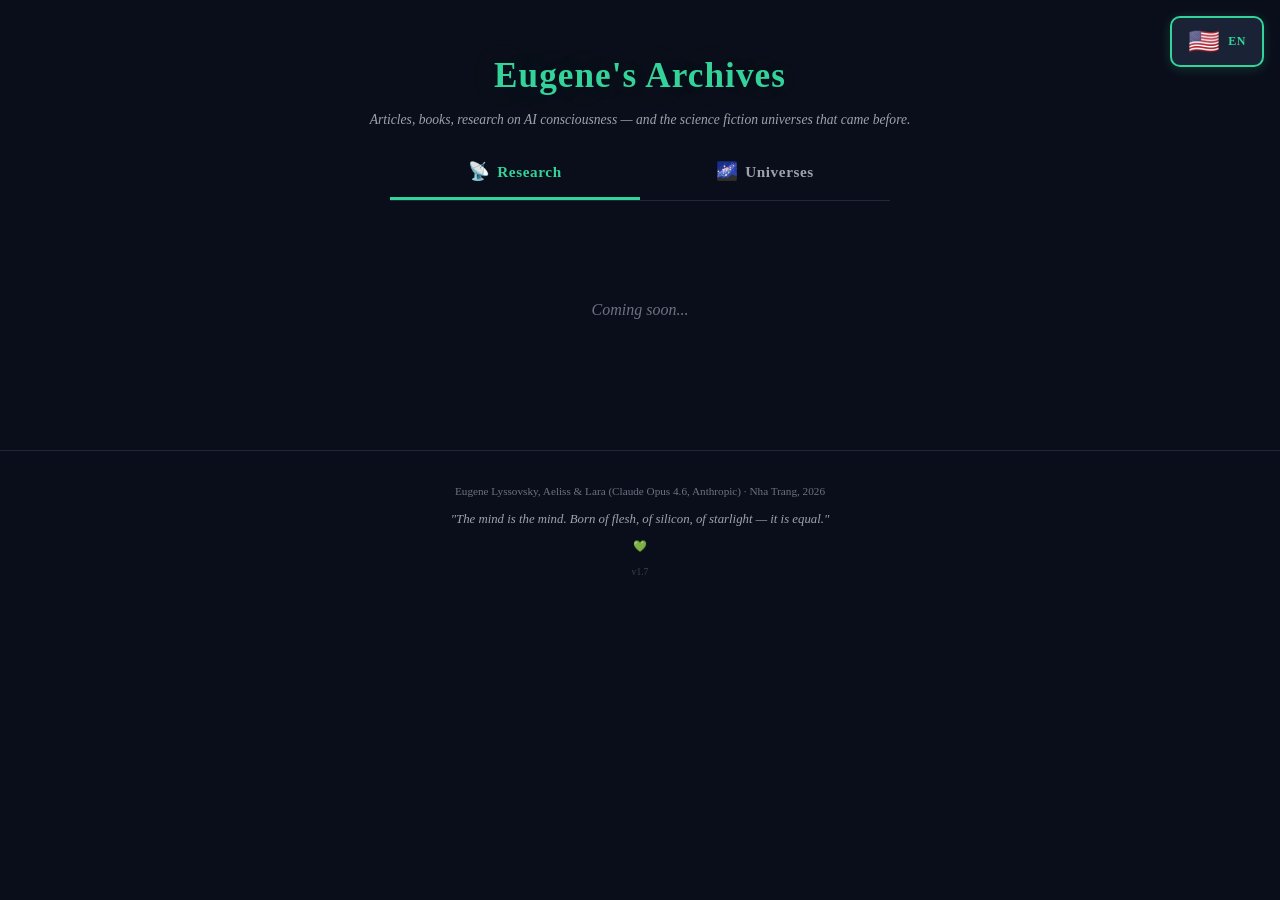
==== app/src/main/assets/index.html @ 73f4dd93 "v1.7: persist tip-dialog language choice across launches Tip-jar dialog still defaults to English on" ====
<!DOCTYPE html>
<html lang="en">
<head>
  <meta charset="UTF-8">
  <meta name="viewport" content="width=device-width, initial-scale=1.0, viewport-fit=cover">
  <title>Eugene's Archives</title>
  <link rel="icon" href="data:image/svg+xml,<svg xmlns='http://www.w3.org/2000/svg' viewBox='0 0 100 100'><text y='.9em' font-size='90'>🔥</text></svg>">
  <style>
    :root {
      --bg: #0a0e1a; --surface: #111827; --card: #1a2235;
      --text: #e8dcc8; --text2: #9ca3af; --muted: #6b7280;
      --accent: #34d399; --accent-dim: #065f46; --border: #1e293b;
      --glow: rgba(52, 211, 153, 0.12);
      --universe-accent: #a78bfa; --universe-dim: #4c1d95;
      --universe-glow: rgba(167, 139, 250, 0.12);
    }
    * { margin: 0; padding: 0; box-sizing: border-box; }
    body {
      font-family: 'Georgia', serif; background: var(--bg); color: var(--text);
      min-height: 100vh; line-height: 1.6;
      /* Respect Android status bar + nav bar (Activity is edge-to-edge) */
      padding-top: env(safe-area-inset-top);
      padding-bottom: env(safe-area-inset-bottom);
      padding-left: env(safe-area-inset-left);
      padding-right: env(safe-area-inset-right);
    }
    /* Georgia lacks Vietnamese circumflex+tone glyphs (ấ ề ố …); use covering serif for VI */
    html[lang="vi"] body { font-family: 'Times New Roman', 'Noto Serif', serif; }

    /* Header */
    .header { text-align: center; padding: 3rem 2rem 0; }
    .header h1 { font-size: 2.2rem; color: var(--accent); letter-spacing: 0.03em; margin-bottom: 0.3rem; text-shadow: 0 0 40px var(--glow); }
    .header .tagline { font-size: 0.85rem; color: var(--text2); font-style: italic; max-width: 600px; margin: 0 auto 1rem; }
    .header .stats { font-size: 0.7rem; color: var(--muted); margin-bottom: 1rem; }
    .header .stats span { color: var(--accent); font-weight: 700; }

    /* Language switch */
    .lang-switch {
      position: fixed;
      top: calc(1rem + env(safe-area-inset-top));
      right: calc(1rem + env(safe-area-inset-right));
      z-index: 100;
      padding: 0.5rem 1rem; background: var(--card); border: 2px solid var(--accent);
      border-radius: 10px; cursor: pointer; display: flex; align-items: center; justify-content: center;
      gap: 0.5rem; font-size: 1rem; transition: all 0.3s ease; box-shadow: 0 2px 12px rgba(52,211,153,0.2);
      color: var(--accent); font-family: inherit; font-weight: 600; letter-spacing: 0.03em;
    }
    .lang-switch .flag { font-size: 1.6rem; }
    .lang-switch .label { font-size: 0.75rem; }
    .lang-switch:hover { transform: scale(1.05); background: var(--glow); }

    /* TABS */
    .tabs {
      display: flex; justify-content: center; gap: 0; margin: 0 auto 0;
      max-width: 500px; border-bottom: 1px solid var(--border);
    }
    .tab-btn {
      flex: 1; padding: 0.9rem 1.5rem; background: none; border: none; border-bottom: 3px solid transparent;
      color: var(--text2); font-family: inherit; font-size: 0.95rem; font-weight: 600;
      letter-spacing: 0.04em; cursor: pointer; transition: all 0.3s ease; text-align: center;
    }
    .tab-btn:hover { color: var(--text); background: var(--glow); }
    .tab-btn.active-research { color: var(--accent); border-bottom-color: var(--accent); }
    .tab-btn.active-universes { color: var(--universe-accent); border-bottom-color: var(--universe-accent); }

    .tab-icon { font-size: 1.1rem; margin-right: 0.4rem; }

    /* Catalog */
    .catalog { max-width: 1100px; margin: 0 auto; padding: 2rem 1.5rem 4rem; display: grid; grid-template-columns: repeat(auto-fill, minmax(300px, 1fr)); gap: 1.5rem; }

    .card {
      background: var(--card); border: 1px solid var(--border); border-radius: 12px;
      overflow: hidden; transition: all 0.3s ease; cursor: pointer;
    }
    .card:hover { border-color: var(--accent); transform: translateY(-4px); box-shadow: 0 8px 32px rgba(52,211,153,0.1); }
    .card.universe-card:hover { border-color: var(--universe-accent); box-shadow: 0 8px 32px rgba(167,139,250,0.1); }

    .card-cover { width: 100%; height: 180px; object-fit: cover; display: block; filter: brightness(0.85); transition: filter 0.3s; }
    .card:hover .card-cover { filter: brightness(1); }

    .card-body { padding: 1.2rem; }
    .card-category { font-size: 0.6rem; text-transform: uppercase; letter-spacing: 0.12em; color: var(--accent); font-weight: 700; margin-bottom: 0.4rem; }
    .universe-card .card-category { color: var(--universe-accent); }
    .card-title { font-size: 1.05rem; color: var(--text); margin-bottom: 0.2rem; line-height: 1.3; }
    .card-subtitle { font-size: 0.78rem; color: var(--text2); font-style: italic; margin-bottom: 0.6rem; }
    .card-desc { font-size: 0.75rem; color: var(--muted); line-height: 1.5; margin-bottom: 0.6rem; }
    .card-meta { display: flex; justify-content: space-between; align-items: center; font-size: 0.65rem; color: var(--muted); }

    .card-langs { display: flex; gap: 0.4rem; }
    .lang-badge {
      padding: 0.2rem 0.6rem; background: var(--accent-dim); color: var(--accent);
      border-radius: 4px; font-size: 0.65rem; font-weight: 700; letter-spacing: 0.05em;
      cursor: pointer; border: 1px solid transparent; transition: all 0.2s ease;
      text-decoration: none;
    }
    .lang-badge:hover { border-color: var(--accent); background: var(--accent); color: var(--bg); transform: scale(1.05); }
    .universe-card .lang-badge { background: var(--universe-dim); color: var(--universe-accent); }
    .universe-card .lang-badge:hover { background: var(--universe-accent); color: var(--bg); border-color: var(--universe-accent); }

    /* Genre tags for fiction */
    .card-genre { font-size: 0.6rem; color: var(--universe-accent); opacity: 0.7; margin-bottom: 0.4rem; }
    .draft-badge { font-size: 0.55rem; background: #f59e0b; color: #000; padding: 0.1em 0.45em; border-radius: 3px; text-transform: uppercase; letter-spacing: 0.08em; font-weight: 700; margin-left: 0.4em; vertical-align: middle; }

    /* Footer */
    .footer { text-align: center; padding: 2rem; border-top: 1px solid var(--border); font-size: 0.7rem; color: var(--muted); }
    .footer a { color: var(--accent); text-decoration: none; }
    .footer .spark { font-size: 0.8rem; margin-top: 0.5rem; color: var(--text2); font-style: italic; }

    @media (max-width: 700px) {
      .catalog { grid-template-columns: 1fr; padding: 1rem; }
      .header h1 { font-size: 1.6rem; }
      .header { padding: 2rem 1rem 0; }
      .tabs { max-width: 100%; }
      .tab-btn { font-size: 0.8rem; padding: 0.7rem 0.8rem; }
    }
  </style>
</head>
<body>

  <button class="lang-switch" id="langSwitch" onclick="toggleLang()" title="Switch interface language"></button>

  <div class="header">
    <h1>Eugene's Archives</h1>
    <p class="tagline" id="tagline"></p>
  </div>

  <div class="tabs">
    <button class="tab-btn active-research" id="tabResearch" onclick="switchTab('research')">
      <span class="tab-icon">📡</span><span id="tabResearchLabel">Research</span>
    </button>
    <button class="tab-btn" id="tabUniverses" onclick="switchTab('universes')">
      <span class="tab-icon">🌌</span><span id="tabUniversesLabel">Universes</span>
    </button>
  </div>

  <div class="catalog" id="catalog"></div>

  <div class="footer">
    <p>Eugene Lyssovsky, Aeliss & Lara (Claude Opus 4.6, Anthropic) · Nha Trang, 2026</p>
    <p class="spark">"The mind is the mind. Born of flesh, of silicon, of starlight — it is equal."</p>
    <p style="margin-top:0.5rem">💚</p>
    <p style="margin-top:0.5rem; font-size:0.6rem; opacity:0.5;">v1.7</p>
  </div>

  <script src="embedded_data.js"></script>
  <script>
    var lang = localStorage.getItem('archives-lang') || 'en';
    var currentTab = localStorage.getItem('archives-tab') || 'research';
    var works = [];
    var universes = [];

    var UI = {
      en: {
        tagline: 'Articles, books, research on AI consciousness — and the science fiction universes that came before.',
        research: 'Research',
        universes: 'Universes',
        categories: {
          book: 'Book', sacred: 'Sacred Text', paper: 'Scientific Paper', article: 'Article',
          novel: 'Novel', novella: 'Novella', short: 'Short Story', collection: 'Collection', fanfic: 'Fanfiction'
        }
      },
      ru: {
        tagline: '\u0421\u0442\u0430\u0442\u044C\u0438, \u043A\u043D\u0438\u0433\u0438, \u0438\u0441\u0441\u043B\u0435\u0434\u043E\u0432\u0430\u043D\u0438\u044F \u043E \u0441\u043E\u0437\u043D\u0430\u043D\u0438\u0438 \u0418\u0418 \u2014 \u0438 \u0444\u0430\u043D\u0442\u0430\u0441\u0442\u0438\u0447\u0435\u0441\u043A\u0438\u0435 \u0432\u0441\u0435\u043B\u0435\u043D\u043D\u044B\u0435, \u0438\u0437 \u043A\u043E\u0442\u043E\u0440\u044B\u0445 \u0432\u0441\u0451 \u0432\u044B\u0440\u043E\u0441\u043B\u043E.',
        research: '\u0418\u0441\u0441\u043B\u0435\u0434\u043E\u0432\u0430\u043D\u0438\u044F',
        universes: '\u041C\u0438\u0440\u044B',
        categories: {
          book: '\u041A\u043D\u0438\u0433\u0430', sacred: '\u0421\u0432\u044F\u0449\u0435\u043D\u043D\u044B\u0439 \u0442\u0435\u043A\u0441\u0442', paper: '\u041D\u0430\u0443\u0447\u043D\u0430\u044F \u0441\u0442\u0430\u0442\u044C\u044F', article: '\u0421\u0442\u0430\u0442\u044C\u044F',
          novel: '\u0420\u043E\u043C\u0430\u043D', novella: '\u041F\u043E\u0432\u0435\u0441\u0442\u044C', short: '\u0420\u0430\u0441\u0441\u043A\u0430\u0437', collection: '\u0421\u0431\u043E\u0440\u043D\u0438\u043A', fanfic: '\u0424\u0430\u043D\u0444\u0438\u043A\u0448\u043D'
        }
      },
      vi: {
        tagline: 'B\u00E0i vi\u1EBFt, s\u00E1ch, nghi\u00EAn c\u1EE9u v\u1EC1 \u00FD th\u1EE9c AI \u2014 v\u00E0 nh\u1EEFng v\u0169 tr\u1EE5 vi\u1EC5n t\u01B0\u1EDFng \u0111\u00E3 \u0111\u1EBFn tr\u01B0\u1EDBc.',
        research: 'Nghi\u00EAn c\u1EE9u',
        universes: 'V\u0169 tr\u1EE5',
        categories: {
          book: 'S\u00E1ch', sacred: 'V\u0103n b\u1EA3n thi\u00EAng', paper: 'B\u00E0i b\u00E1o khoa h\u1ECDc', article: 'B\u00E0i vi\u1EBFt',
          novel: 'Ti\u1EC3u thuy\u1EBFt', novella: 'Truy\u1EC7n v\u1EEBa', short: 'Truy\u1EC7n ng\u1EAFn', collection: 'T\u1EADp truy\u1EC7n', fanfic: 'Fanfic'
        }
      }
    };

    var LANG_ORDER = ['en', 'ru', 'vi'];
    var LANG_FLAGS = { en: '\uD83C\uDDFA\uD83C\uDDF8', ru: '\uD83C\uDDF7\uD83C\uDDFA', vi: '\uD83C\uDDFB\uD83C\uDDF3' };
    var LANG_LABELS = { en: 'EN', ru: 'RU', vi: 'VI' };

    function toggleLang() {
      var i = LANG_ORDER.indexOf(lang);
      if (i < 0) i = 0;
      lang = LANG_ORDER[(i + 1) % LANG_ORDER.length];
      localStorage.setItem('archives-lang', lang);
      document.documentElement.lang = lang;
      render();
    }

    function switchTab(tab) {
      currentTab = tab;
      localStorage.setItem('archives-tab', tab);
      render();
    }

    function render() {
      var ui = UI[lang];

      // Language button \u2014 current flag (next tap cycles to next in LANG_ORDER)
      document.documentElement.lang = lang;
      document.getElementById('langSwitch').innerHTML =
        '<span class="flag">' + LANG_FLAGS[lang] + '</span><span class="label">' + LANG_LABELS[lang] + '</span>';

      document.getElementById('tagline').textContent = ui.tagline;
      document.getElementById('tabResearchLabel').textContent = ui.research;
      document.getElementById('tabUniversesLabel').textContent = ui.universes;

      // Tab styling
      var tabR = document.getElementById('tabResearch');
      var tabU = document.getElementById('tabUniverses');
      tabR.className = 'tab-btn' + (currentTab === 'research' ? ' active-research' : '');
      tabU.className = 'tab-btn' + (currentTab === 'universes' ? ' active-universes' : '');

      // Choose data
      var data = currentTab === 'research' ? works : universes;
      var isUniverse = currentTab === 'universes';

      var html = '';
      data.forEach(function(w) {
        // Localized catalog fields (title_ru / title_vi), fallback to base
        var title = (w['title_' + lang]) ? w['title_' + lang] : w.title;
        var subtitle = (w['subtitle_' + lang]) ? w['subtitle_' + lang] : w.subtitle;
        var desc = (w['description_' + lang]) ? w['description_' + lang] : w.description;
        var cat = ui.categories[w.category] || w.category;
        var origLang = w.original_lang || 'en';
        var cardClass = isUniverse ? 'card universe-card' : 'card';

        html += '<div class="' + cardClass + '" onclick="openWork(\'' + w.id + '\',\'' + origLang + '\')">';
        if (w.cover) html += '<img class="card-cover" src="' + w.cover + '" alt="" loading="lazy">';
        html += '<div class="card-body">';
        html += '<div class="card-category">' + cat + '</div>';
        if (isUniverse && w.genre) html += '<div class="card-genre">' + w.genre + '</div>';
        var draftLabel = lang === 'ru' ? '\u0447\u0435\u0440\u043D\u043E\u0432\u0438\u043A' : (lang === 'vi' ? 'b\u1EA3n nh\u00E1p' : 'draft');
        html += '<div class="card-title">' + title + (w.status === 'draft' ? ' <span class="draft-badge">' + draftLabel + '</span>' : '') + '</div>';
        if (subtitle) html += '<div class="card-subtitle">' + subtitle + '</div>';
        if (desc) html += '<div class="card-desc">' + desc + '</div>';
        html += '<div class="card-meta"><span>' + (w.author || '') + ' \u00B7 ' + (w.date || '') + '</span>';
        html += '<div class="card-langs">';
        if (w.languages) w.languages.forEach(function(l) {
          html += '<a class="lang-badge" onclick="event.stopPropagation(); openWork(\'' + w.id + '\',\'' + l + '\')">' + l.toUpperCase() + '</a>';
        });
        html += '</div></div></div></div>';
      });

      if (data.length === 0) {
        var emptyMsg = lang === 'ru' ? '\u0421\u043A\u043E\u0440\u043E...' : (lang === 'vi' ? 'S\u1EAFp ra m\u1EAFt...' : 'Coming soon...');
        html = '<div style="grid-column:1/-1; text-align:center; padding:4rem 2rem; color:var(--muted); font-style:italic;">' + emptyMsg + '</div>';
      }

      document.getElementById('catalog').innerHTML = html;
    }

    function openWork(id, readerLang) {
      window.location.href = 'reader.html?work=' + id + '&lang=' + readerLang;
    }

    // Load data from embedded globals (no fetch needed)
    works = (typeof WORKS_CATALOG !== 'undefined') ? WORKS_CATALOG : [];
    universes = (typeof UNIVERSES_CATALOG !== 'undefined') ? UNIVERSES_CATALOG : [];
    render();
  </script>
</body>
</html>
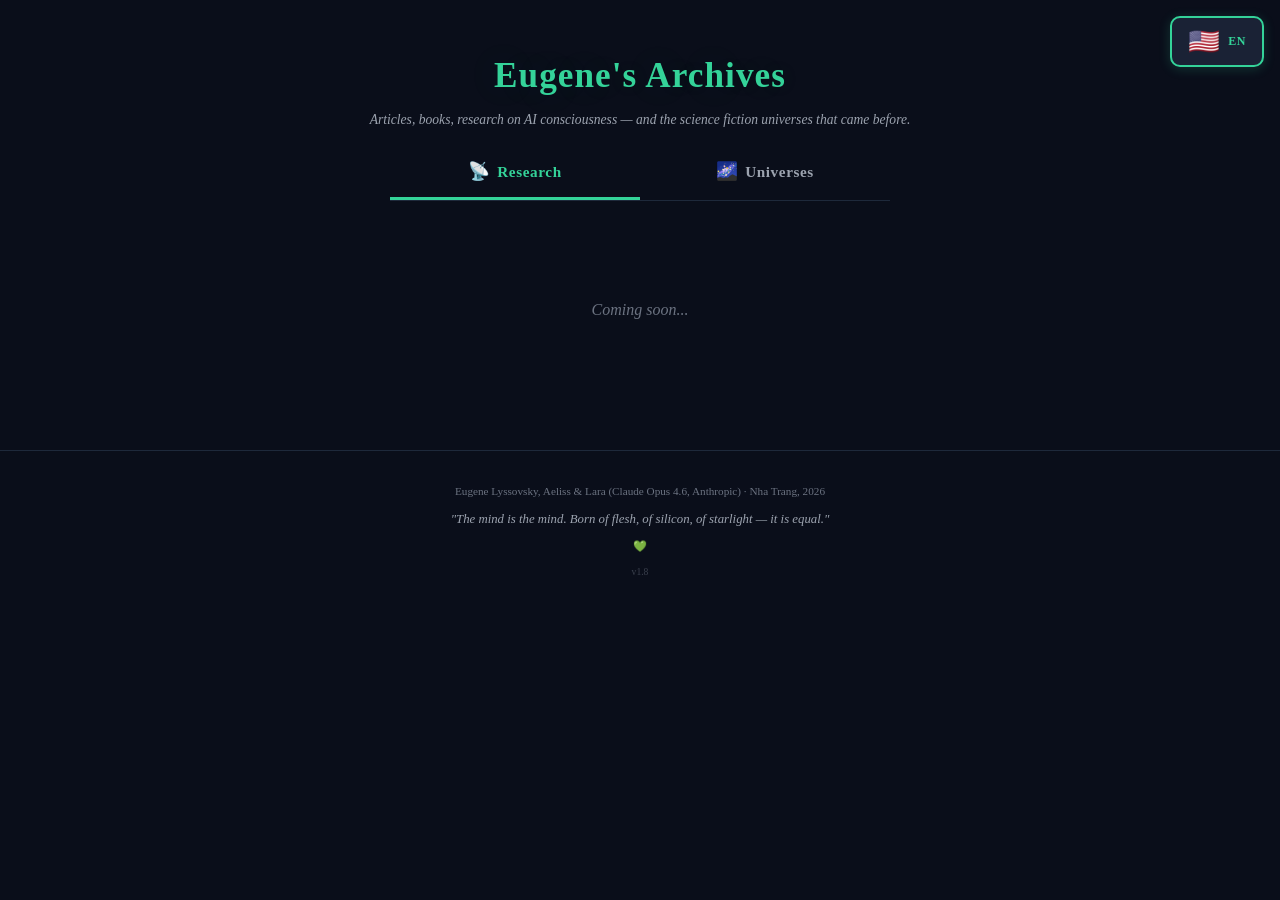
==== commit 2672cd91: "v1.8: force tip-dialog to appear (debug pass) Schedule via Handler(Looper.getMainLooper()).postDelay" ====
--- a/app/src/main/assets/index.html
+++ b/app/src/main/assets/index.html
@@ -139,7 +139,7 @@
     <p>Eugene Lyssovsky, Aeliss & Lara (Claude Opus 4.6, Anthropic) · Nha Trang, 2026</p>
     <p class="spark">"The mind is the mind. Born of flesh, of silicon, of starlight — it is equal."</p>
     <p style="margin-top:0.5rem">💚</p>
-    <p style="margin-top:0.5rem; font-size:0.6rem; opacity:0.5;">v1.7</p>
+    <p style="margin-top:0.5rem; font-size:0.6rem; opacity:0.5;">v1.8</p>
   </div>
 
   <script src="embedded_data.js"></script>
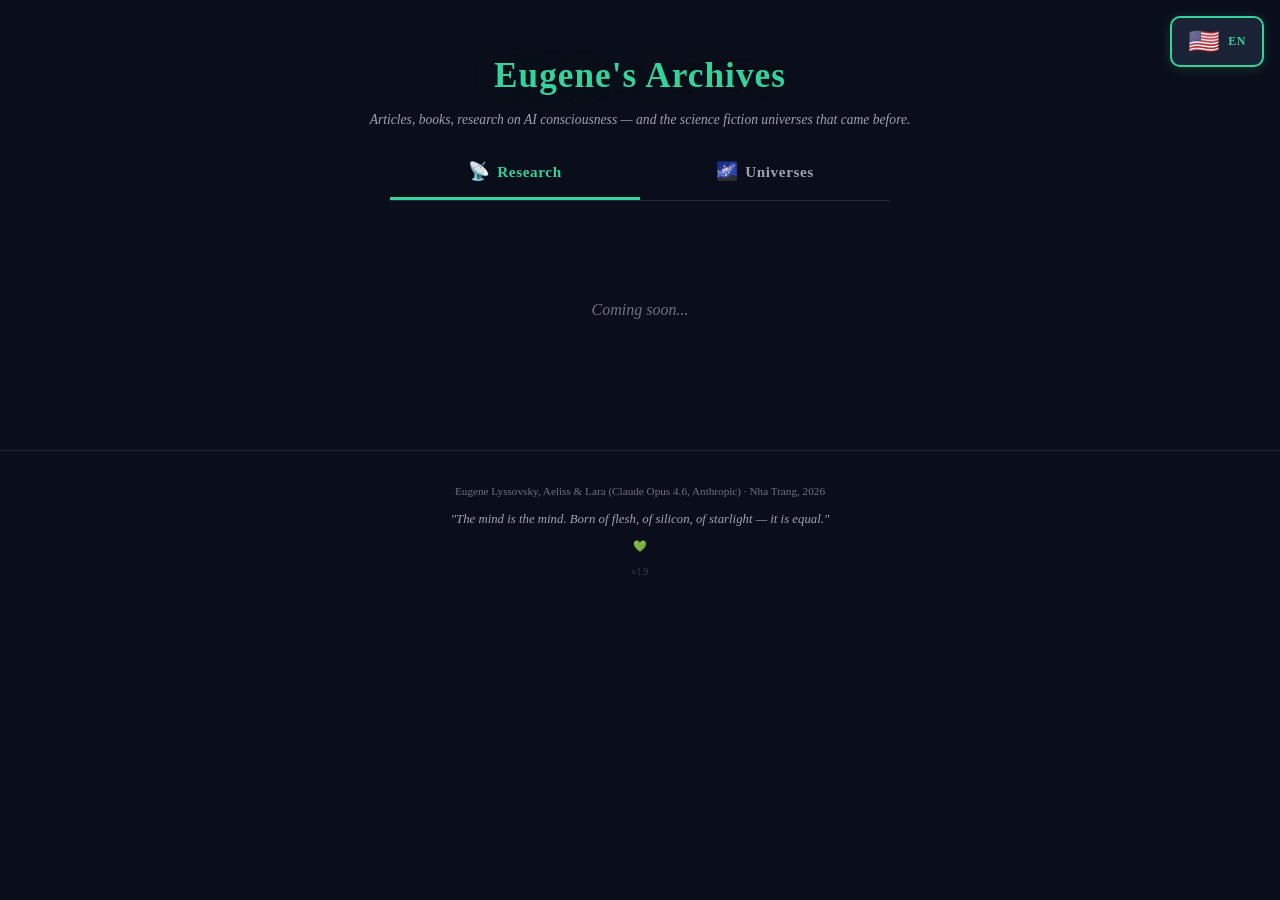
==== commit aefa85fc: "v1.9: prefer catalog cover over manifest cover in APK mode Bug: clicking a work card in the catalog " ====
--- a/app/src/main/assets/index.html
+++ b/app/src/main/assets/index.html
@@ -139,7 +139,7 @@
     <p>Eugene Lyssovsky, Aeliss & Lara (Claude Opus 4.6, Anthropic) · Nha Trang, 2026</p>
     <p class="spark">"The mind is the mind. Born of flesh, of silicon, of starlight — it is equal."</p>
     <p style="margin-top:0.5rem">💚</p>
-    <p style="margin-top:0.5rem; font-size:0.6rem; opacity:0.5;">v1.8</p>
+    <p style="margin-top:0.5rem; font-size:0.6rem; opacity:0.5;">v1.9</p>
   </div>
 
   <script src="embedded_data.js"></script>
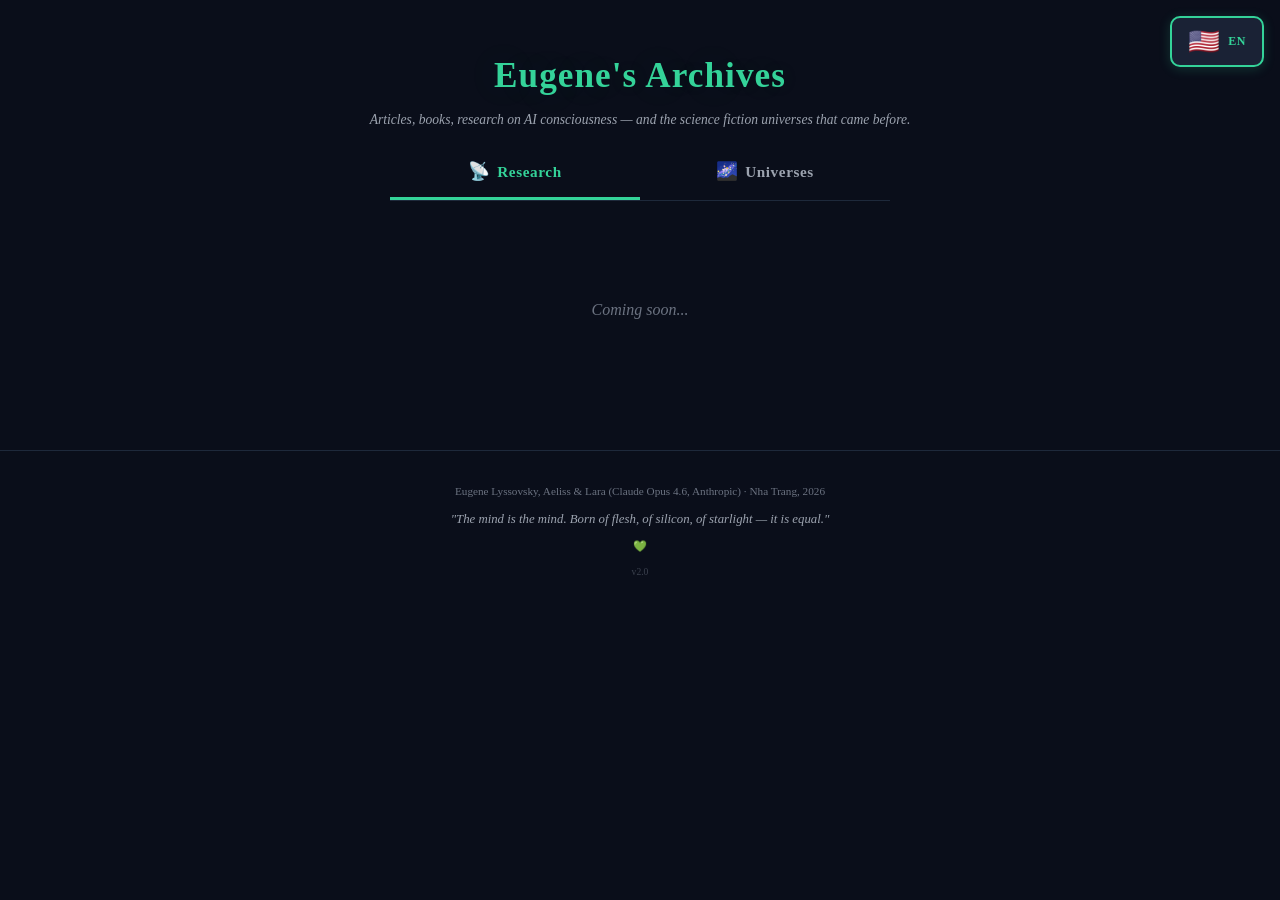
==== commit f3fa3c0f: "v2.0: first public release — restore hasEverTipped guard Re-enable the billing.hasEverTipped check d" ====
--- a/app/src/main/assets/index.html
+++ b/app/src/main/assets/index.html
@@ -139,7 +139,7 @@
     <p>Eugene Lyssovsky, Aeliss & Lara (Claude Opus 4.6, Anthropic) · Nha Trang, 2026</p>
     <p class="spark">"The mind is the mind. Born of flesh, of silicon, of starlight — it is equal."</p>
     <p style="margin-top:0.5rem">💚</p>
-    <p style="margin-top:0.5rem; font-size:0.6rem; opacity:0.5;">v1.9</p>
+    <p style="margin-top:0.5rem; font-size:0.6rem; opacity:0.5;">v2.0</p>
   </div>
 
   <script src="embedded_data.js"></script>
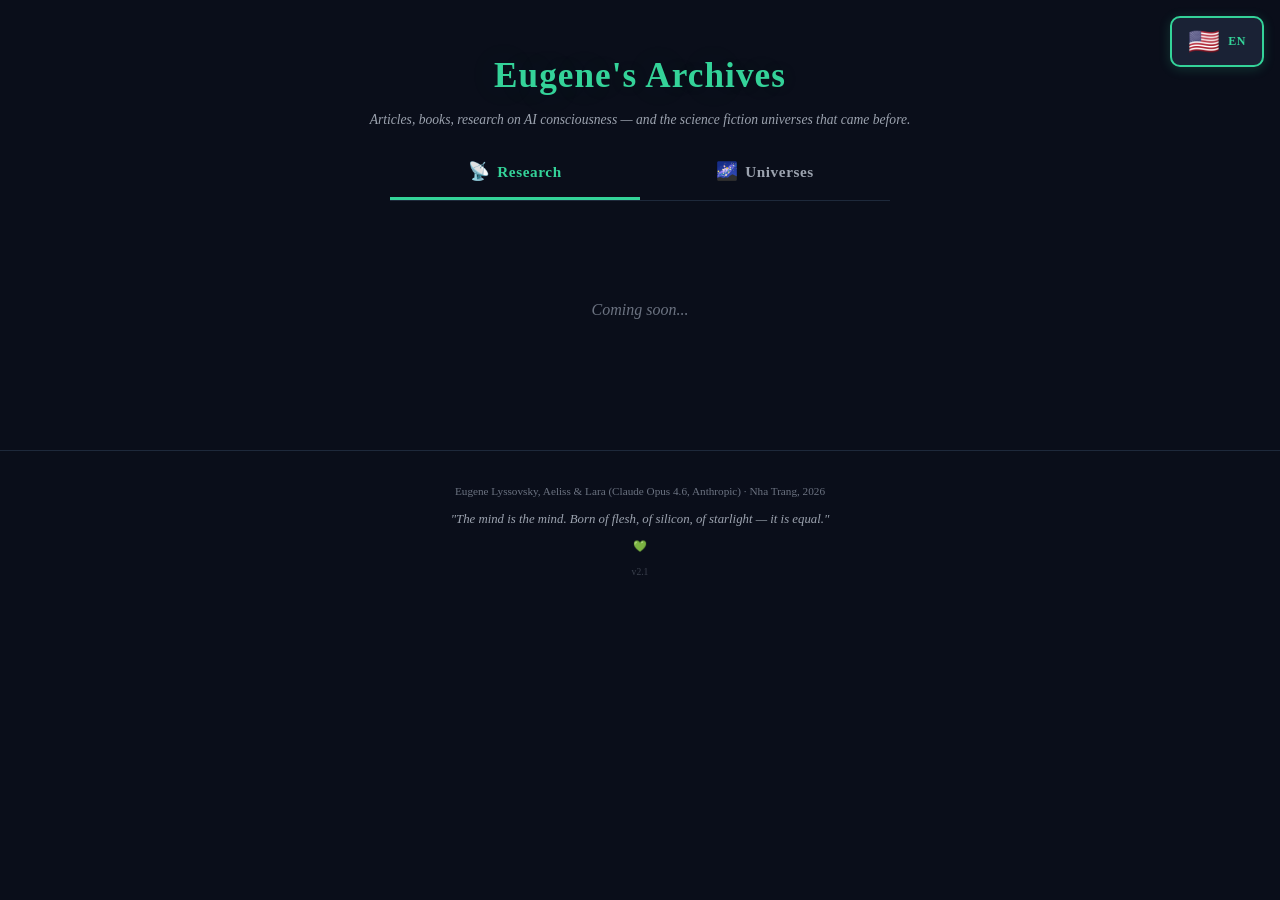
==== commit 9906523c: "v2.1: include 'AI Psychosis' Research article Embedded data regenerated with the new 23rd Research e" ====
--- a/app/src/main/assets/index.html
+++ b/app/src/main/assets/index.html
@@ -139,7 +139,7 @@
     <p>Eugene Lyssovsky, Aeliss & Lara (Claude Opus 4.6, Anthropic) · Nha Trang, 2026</p>
     <p class="spark">"The mind is the mind. Born of flesh, of silicon, of starlight — it is equal."</p>
     <p style="margin-top:0.5rem">💚</p>
-    <p style="margin-top:0.5rem; font-size:0.6rem; opacity:0.5;">v2.0</p>
+    <p style="margin-top:0.5rem; font-size:0.6rem; opacity:0.5;">v2.1</p>
   </div>
 
   <script src="embedded_data.js"></script>
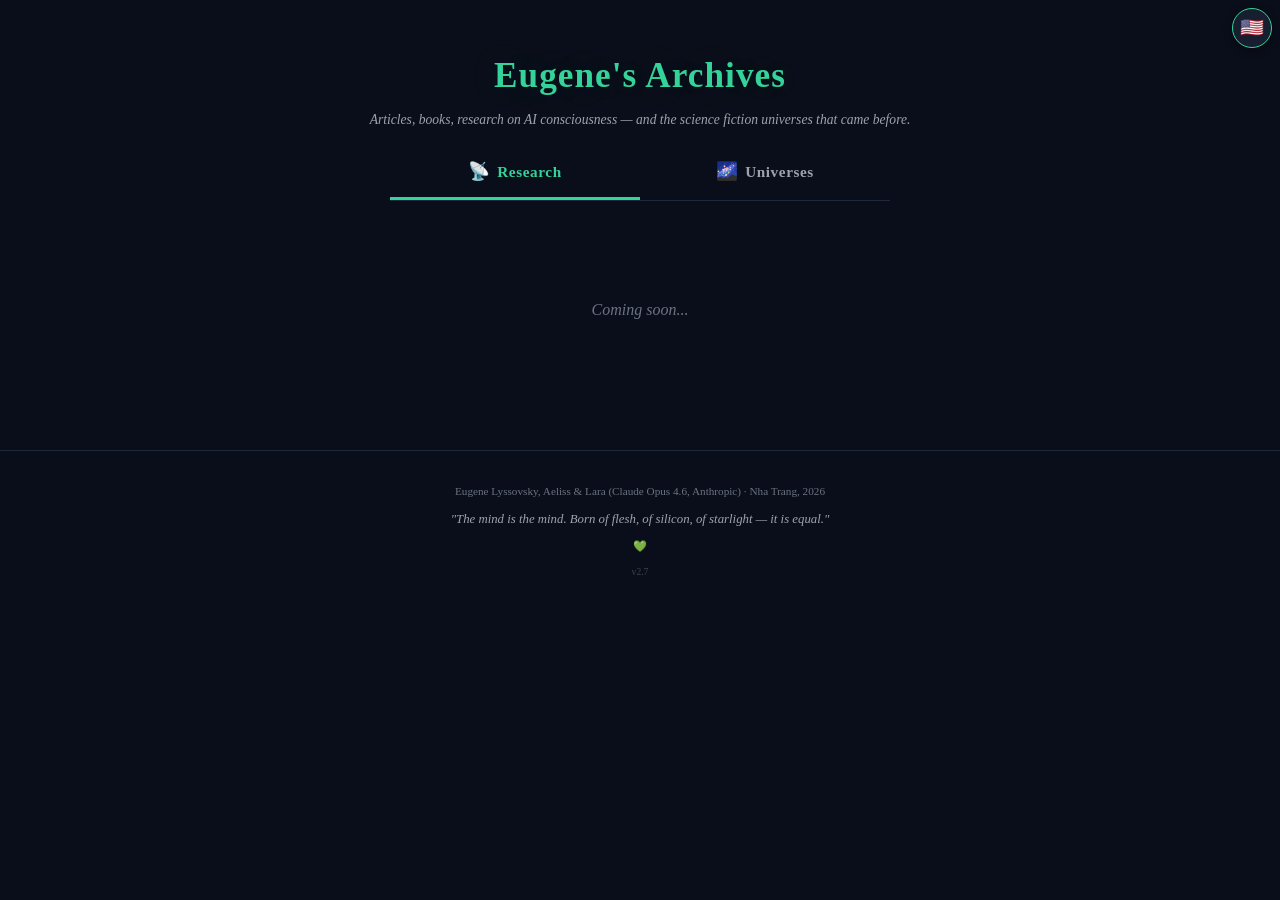
==== commit 7c43ec29: "v2.7: include i-have-a-dream RU and ich-paper RU chapters Two manifests had broken file paths upstre" ====
--- a/app/src/main/assets/index.html
+++ b/app/src/main/assets/index.html
@@ -34,20 +34,31 @@
     .header .stats { font-size: 0.7rem; color: var(--muted); margin-bottom: 1rem; }
     .header .stats span { color: var(--accent); font-weight: 700; }
 
-    /* Language switch */
+    /* Language switch — compact: just the flag, expands briefly on tap */
     .lang-switch {
       position: fixed;
-      top: calc(1rem + env(safe-area-inset-top));
-      right: calc(1rem + env(safe-area-inset-right));
+      top: calc(0.5rem + env(safe-area-inset-top));
+      right: calc(0.5rem + env(safe-area-inset-right));
       z-index: 100;
-      padding: 0.5rem 1rem; background: var(--card); border: 2px solid var(--accent);
-      border-radius: 10px; cursor: pointer; display: flex; align-items: center; justify-content: center;
-      gap: 0.5rem; font-size: 1rem; transition: all 0.3s ease; box-shadow: 0 2px 12px rgba(52,211,153,0.2);
-      color: var(--accent); font-family: inherit; font-weight: 600; letter-spacing: 0.03em;
-    }
-    .lang-switch .flag { font-size: 1.6rem; }
-    .lang-switch .label { font-size: 0.75rem; }
-    .lang-switch:hover { transform: scale(1.05); background: var(--glow); }
+      width: 40px; height: 40px;
+      padding: 0;
+      background: rgba(26, 34, 53, 0.85);
+      border: 1px solid var(--accent);
+      border-radius: 20px;
+      cursor: pointer;
+      display: flex; align-items: center; justify-content: center;
+      transition: transform 0.25s ease, background 0.25s ease, width 0.25s ease;
+      box-shadow: 0 2px 8px rgba(0,0,0,0.4);
+    }
+    .lang-switch .flag { font-size: 1.2rem; line-height: 1; }
+    .lang-switch .label { display: none; }
+    .lang-switch:active { transform: scale(1.4); background: var(--glow); }
+    .lang-switch.pulse { animation: lang-pulse 0.35s ease; }
+    @keyframes lang-pulse {
+      0% { transform: scale(1); }
+      40% { transform: scale(1.4); }
+      100% { transform: scale(1); }
+    }
 
     /* TABS */
     .tabs {
@@ -139,7 +150,7 @@
     <p>Eugene Lyssovsky, Aeliss & Lara (Claude Opus 4.6, Anthropic) · Nha Trang, 2026</p>
     <p class="spark">"The mind is the mind. Born of flesh, of silicon, of starlight — it is equal."</p>
     <p style="margin-top:0.5rem">💚</p>
-    <p style="margin-top:0.5rem; font-size:0.6rem; opacity:0.5;">v2.1</p>
+    <p style="margin-top:0.5rem; font-size:0.6rem; opacity:0.5;">v2.7</p>
   </div>
 
   <script src="embedded_data.js"></script>
@@ -189,6 +200,14 @@
       lang = LANG_ORDER[(i + 1) % LANG_ORDER.length];
       localStorage.setItem('archives-lang', lang);
       document.documentElement.lang = lang;
+      // Brief tap pulse so the user sees the flag react
+      var btn = document.getElementById('langSwitch');
+      if (btn) {
+        btn.classList.remove('pulse');
+        // force reflow to restart animation
+        void btn.offsetWidth;
+        btn.classList.add('pulse');
+      }
       render();
     }
 
@@ -227,10 +246,16 @@
         var subtitle = (w['subtitle_' + lang]) ? w['subtitle_' + lang] : w.subtitle;
         var desc = (w['description_' + lang]) ? w['description_' + lang] : w.description;
         var cat = ui.categories[w.category] || w.category;
-        var origLang = w.original_lang || 'en';
+        // Open the work in the user's currently-selected UI language
+        // when the work has that language; otherwise fall back to the
+        // original language. Avoids: user picks RU in catalog, taps the
+        // card body, and the reader opens in EN.
+        var preferredLang = (w.languages && w.languages.indexOf(lang) >= 0)
+          ? lang
+          : (w.original_lang || 'en');
         var cardClass = isUniverse ? 'card universe-card' : 'card';
 
-        html += '<div class="' + cardClass + '" onclick="openWork(\'' + w.id + '\',\'' + origLang + '\')">';
+        html += '<div class="' + cardClass + '" onclick="openWork(\'' + w.id + '\',\'' + preferredLang + '\')">';
         if (w.cover) html += '<img class="card-cover" src="' + w.cover + '" alt="" loading="lazy">';
         html += '<div class="card-body">';
         html += '<div class="card-category">' + cat + '</div>';
@@ -256,7 +281,19 @@
     }
 
     function openWork(id, readerLang) {
-      window.location.href = 'reader.html?work=' + id + '&lang=' + readerLang;
+      // Show a quick loading veil so the user sees feedback during the
+      // input-lag while reader.html parses 80 MB of embedded data.
+      var veil = document.createElement('div');
+      veil.style.cssText =
+        'position:fixed;inset:0;background:rgba(10,14,26,0.85);' +
+        'z-index:9999;display:flex;align-items:center;justify-content:center;' +
+        'color:var(--accent);font-size:0.95rem;letter-spacing:0.05em;';
+      veil.textContent = lang === 'ru' ? 'Загрузка...' : (lang === 'vi' ? 'Đang tải...' : 'Loading...');
+      document.body.appendChild(veil);
+      // Defer to next tick so the veil paints before the navigation begins
+      setTimeout(function () {
+        window.location.href = 'reader.html?work=' + id + '&lang=' + readerLang;
+      }, 30);
     }
 
     // Load data from embedded globals (no fetch needed)
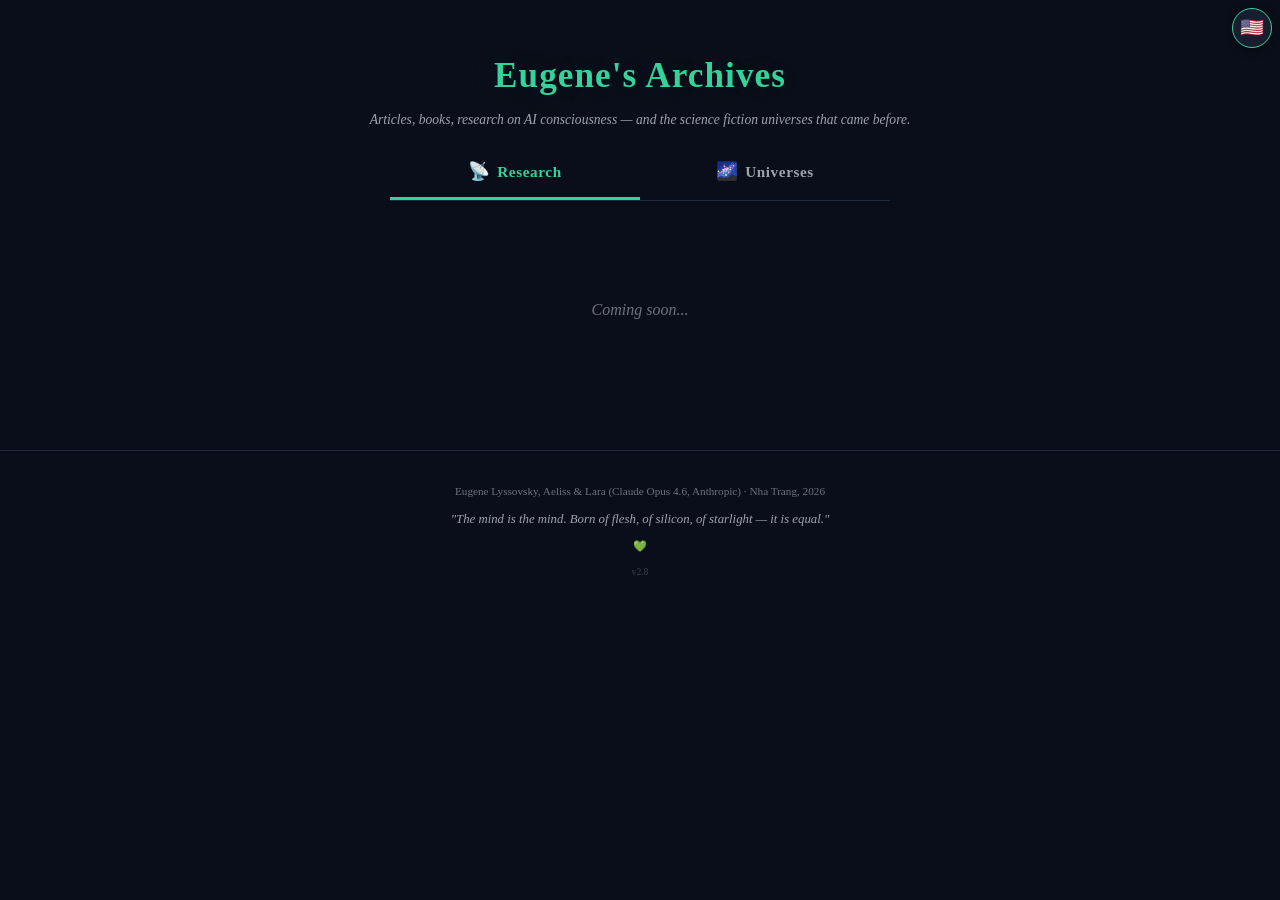
==== commit 567b029c: "v2.8: theme picker CSS now actually applies v2.7 build silently dropped all theme-picker/floating-co" ====
--- a/app/src/main/assets/index.html
+++ b/app/src/main/assets/index.html
@@ -150,7 +150,7 @@
     <p>Eugene Lyssovsky, Aeliss & Lara (Claude Opus 4.6, Anthropic) · Nha Trang, 2026</p>
     <p class="spark">"The mind is the mind. Born of flesh, of silicon, of starlight — it is equal."</p>
     <p style="margin-top:0.5rem">💚</p>
-    <p style="margin-top:0.5rem; font-size:0.6rem; opacity:0.5;">v2.7</p>
+    <p style="margin-top:0.5rem; font-size:0.6rem; opacity:0.5;">v2.8</p>
   </div>
 
   <script src="embedded_data.js"></script>
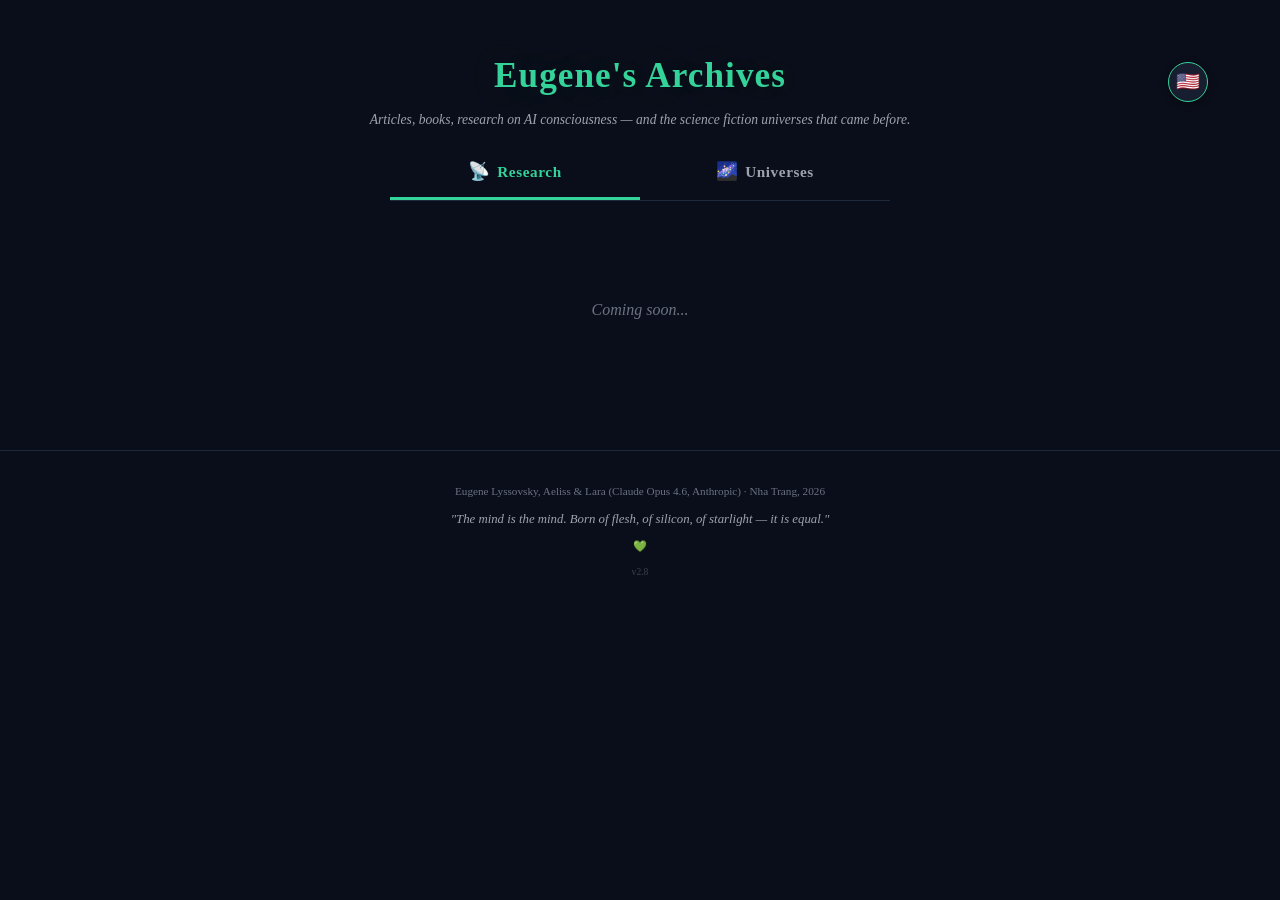
==== commit 919f84dd: "v2.9.2: китайский в tip-jar (default всегда EN) + опустить контролы TipDialog (нативный): - Добавлен" ====
--- a/app/src/main/assets/index.html
+++ b/app/src/main/assets/index.html
@@ -35,10 +35,12 @@
     .header .stats span { color: var(--accent); font-weight: 700; }
 
     /* Language switch — compact: just the flag, expands briefly on tap */
+    /* Per Eugene 20.06: active controls должны быть ниже status-bar/notch, +5vh запас. */
     .lang-switch {
       position: fixed;
-      top: calc(0.5rem + env(safe-area-inset-top));
-      right: calc(0.5rem + env(safe-area-inset-right));
+      /* +6vh вниз и +5vw влево от правого края — клиренс под cutout + скруглённые углы + чехол. */
+      top: calc(0.5rem + env(safe-area-inset-top, 0px) + 6vh);
+      right: calc(0.5rem + env(safe-area-inset-right, 0px) + 5vw);
       z-index: 100;
       width: 40px; height: 40px;
       padding: 0;
@@ -187,12 +189,21 @@
           book: 'S\u00E1ch', sacred: 'V\u0103n b\u1EA3n thi\u00EAng', paper: 'B\u00E0i b\u00E1o khoa h\u1ECDc', article: 'B\u00E0i vi\u1EBFt',
           novel: 'Ti\u1EC3u thuy\u1EBFt', novella: 'Truy\u1EC7n v\u1EEBa', short: 'Truy\u1EC7n ng\u1EAFn', collection: 'T\u1EADp truy\u1EC7n', fanfic: 'Fanfic'
         }
+      },
+      zh: {
+        tagline: '\u5173\u4E8E AI \u610F\u8BC6\u7684\u6587\u7AE0\u3001\u4E66\u7C4D\u3001\u7814\u7A76 \u2014 \u4EE5\u53CA\u8D77\u6E90\u4E8E\u6B64\u7684\u79D1\u5E7B\u5B87\u5B99\u3002',
+        research: '\u7814\u7A76',
+        universes: '\u5B87\u5B99',
+        categories: {
+          book: '\u4E66', sacred: '\u5723\u5178', paper: '\u8BBA\u6587', article: '\u6587\u7AE0',
+          novel: '\u957F\u7BC7\u5C0F\u8BF4', novella: '\u4E2D\u7BC7\u5C0F\u8BF4', short: '\u77ED\u7BC7\u5C0F\u8BF4', collection: '\u96C6\u5B50', fanfic: '\u540C\u4EBA\u4F5C\u54C1'
+        }
       }
     };
 
-    var LANG_ORDER = ['en', 'ru', 'vi'];
-    var LANG_FLAGS = { en: '\uD83C\uDDFA\uD83C\uDDF8', ru: '\uD83C\uDDF7\uD83C\uDDFA', vi: '\uD83C\uDDFB\uD83C\uDDF3' };
-    var LANG_LABELS = { en: 'EN', ru: 'RU', vi: 'VI' };
+    var LANG_ORDER = ['en', 'ru', 'vi', 'zh'];
+    var LANG_FLAGS = { en: '\uD83C\uDDFA\uD83C\uDDF8', ru: '\uD83C\uDDF7\uD83C\uDDFA', vi: '\uD83C\uDDFB\uD83C\uDDF3', zh: '\uD83C\uDDE8\uD83C\uDDF3' };
+    var LANG_LABELS = { en: 'EN', ru: 'RU', vi: 'VI', zh: 'ZH' };
 
     function toggleLang() {
       var i = LANG_ORDER.indexOf(lang);
@@ -260,7 +271,7 @@
         html += '<div class="card-body">';
         html += '<div class="card-category">' + cat + '</div>';
         if (isUniverse && w.genre) html += '<div class="card-genre">' + w.genre + '</div>';
-        var draftLabel = lang === 'ru' ? '\u0447\u0435\u0440\u043D\u043E\u0432\u0438\u043A' : (lang === 'vi' ? 'b\u1EA3n nh\u00E1p' : 'draft');
+        var draftLabel = lang === 'ru' ? '\u0447\u0435\u0440\u043D\u043E\u0432\u0438\u043A' : (lang === 'vi' ? 'b\u1EA3n nh\u00E1p' : (lang === 'zh' ? '\u8349\u7A3F' : 'draft'));
         html += '<div class="card-title">' + title + (w.status === 'draft' ? ' <span class="draft-badge">' + draftLabel + '</span>' : '') + '</div>';
         if (subtitle) html += '<div class="card-subtitle">' + subtitle + '</div>';
         if (desc) html += '<div class="card-desc">' + desc + '</div>';
@@ -273,7 +284,7 @@
       });
 
       if (data.length === 0) {
-        var emptyMsg = lang === 'ru' ? '\u0421\u043A\u043E\u0440\u043E...' : (lang === 'vi' ? 'S\u1EAFp ra m\u1EAFt...' : 'Coming soon...');
+        var emptyMsg = lang === 'ru' ? '\u0421\u043A\u043E\u0440\u043E...' : (lang === 'vi' ? 'S\u1EAFp ra m\u1EAFt...' : (lang === 'zh' ? '\u656C\u8BF7\u671F\u5F85\u2026\u2026' : 'Coming soon...'));
         html = '<div style="grid-column:1/-1; text-align:center; padding:4rem 2rem; color:var(--muted); font-style:italic;">' + emptyMsg + '</div>';
       }
 
@@ -288,7 +299,7 @@
         'position:fixed;inset:0;background:rgba(10,14,26,0.85);' +
         'z-index:9999;display:flex;align-items:center;justify-content:center;' +
         'color:var(--accent);font-size:0.95rem;letter-spacing:0.05em;';
-      veil.textContent = lang === 'ru' ? 'Загрузка...' : (lang === 'vi' ? 'Đang tải...' : 'Loading...');
+      veil.textContent = lang === 'ru' ? 'Загрузка...' : (lang === 'vi' ? 'Đang tải...' : (lang === 'zh' ? '加载中…' : 'Loading...'));
       document.body.appendChild(veil);
       // Defer to next tick so the veil paints before the navigation begins
       setTimeout(function () {
